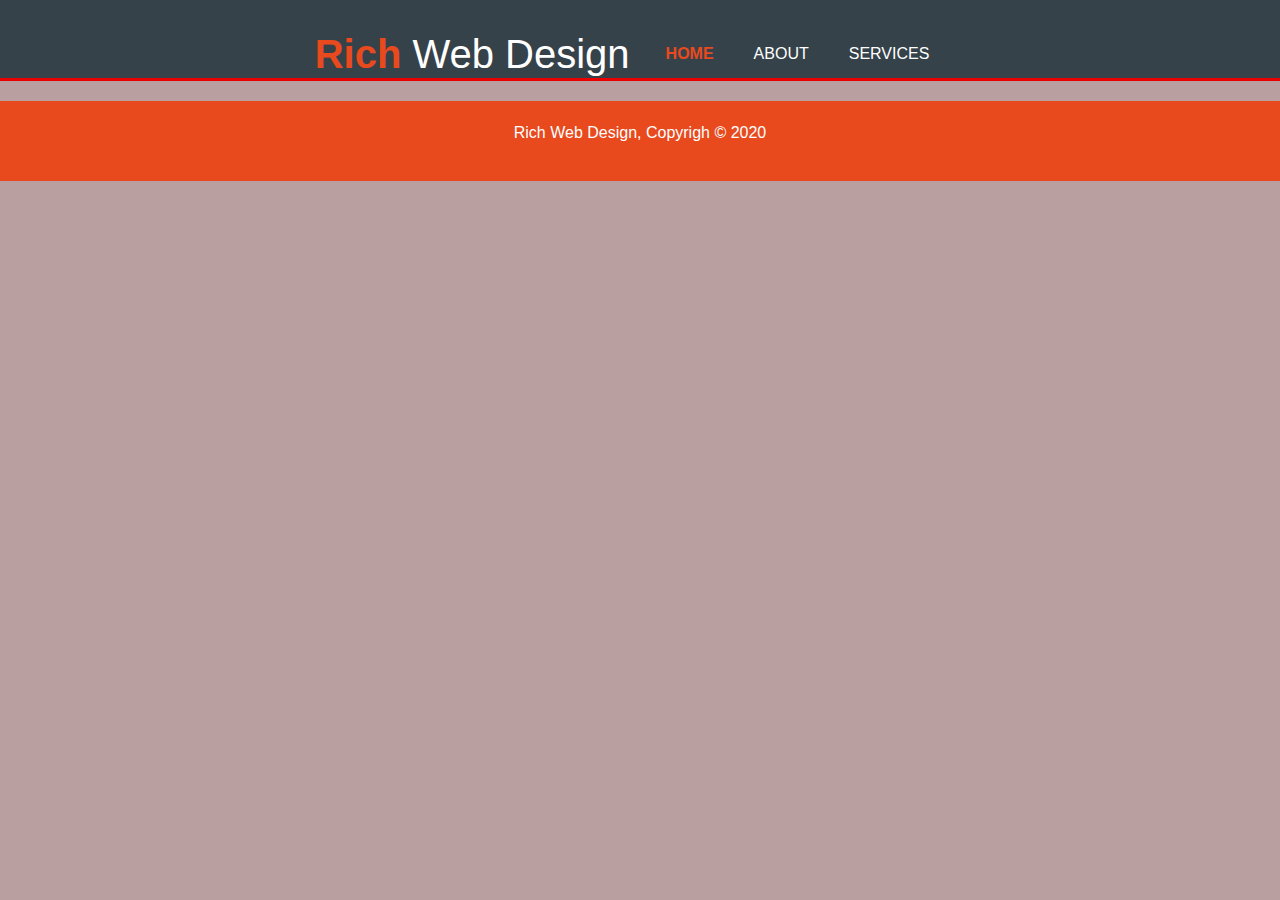
==== index.html @ 4064d05d "me" ====
<!DOCTYPE html>
<html>
<head>
	<meta charset="utf-8">
	<meta name="viewport" content="width=device-width, initial-scale=1">
	<title>Rich Web Design|Welcome</title>
	<link rel="stylesheet" href="https://stackpath.bootstrapcdn.com/bootstrap/4.4.1/css/bootstrap.min.css" integrity="sha384-Vkoo8x4CGsO3+Hhxv8T/Q5PaXtkKtu6ug5TOeNV6gBiFeWPGFN9MuhOf23Q9Ifjh" crossorigin="anonymous">
	<link rel="stylesheet" type="text/css" href="style.css">
</head>
<body>
	<header>
		
		<div class="container">
			 <div id="branding">
			 	<h1><span class="highlight">Rich</span> Web Design</h1>
			 </div>
			 <nav class="navbar navbar-expand-lg navbar-light">
					 	<button class="navbar-toggler" type="button" data-toggle="collapse" data-target="#navbarNavAltMarkup" aria-controls="navbarNavAltMarkup" aria-expanded="false" aria-label="Toggle navigation">
		   				 <span class="navbar-toggler-icon"></span>
		 				 </button>
		 		 <div class="collapse navbar-collapse" id="navbarNavAltMarkup">
					 <ul>
					 	<li class="current"><a href="index.html">Home</a></li>
					 	<li><a href="about.html">About</a></li>
					 	<li><a href="services.html">Services</a></li>
					 </ul>
				</div>
			 </nav>
		</div>
	</header>
	<!--
		<section id="showcase">
			<div class="container">
				<div class="d-flex flex-wrap">
					<h1>Rich Affordable Professional Websites</h1>
					<p>Lorem ipsum dolor sit amet, consectetur adipisicing elit, sed do eiusmod
					tempor incididunt ut labore et dolore magna aliqua. Ut enim ad minim veniam,
					quis nostrud exercitation ullamco laboris nisi ut aliquip ex ea commodo
					consequat. Duis aute irure dolor in reprehenderit in voluptate velit esse
					cillum dolore eu fugiat nulla pariatur. Excepteur sint occaecat cupidatat non
					proident, sunt in culpa qui officia deserunt mollit anim id est laborum.</p>
				</div>
			</div>
		</section>

	<section id="newsletter">
		 <div class="container">
		 	<h1>Subscribe To Our Newsletter</h1>
		 	<form>
		 		<input type="email" placeholder="Enter Email..">
		 		<button type="submit" class="button_1">Subscribe</button>
		 	</form>
		 </div>
	</section>
	<section id="boxes">
		<div class="container">
			<div class="box">
				<img src="./img/img1.jpg">
				<h3>Richmond</h3>
				<p>Lorem Ipsum is simply dummy text of the printing and typesetting industry. Lorem Ipsum has been the industry's standard dummy text ever since the 1500s, when an unknown printer took a galley of type and scrambled it to make a type specimen book. It has survived not only five centuries, but also the leap into electronic typesetting, remaining essentially unchanged.</p>
			</div>
			<div class="box">
				<img src="./img/img2.jpg" >
				<h3>Desmond</h3>
				<p>Contrary to popular belief, Lorem Ipsum is not simply random text. It has roots in a piece of classical Latin literature from 45 BC, making it over 2000 years old. Richard McClintock, a Latin professor at Hampden-Sydney College in Virginia, looked up one of the more obscure Latin words, consectetur, from a Lorem Ipsum passage, and going through the cites of the word in classical literature, discovered the undoubtable source.</p>
			</div>
			<div class="box">
				<img src="./img/img3.jpg">
				<h3>Chris</h3>
				<p>There are many variations of passages of Lorem Ipsum available, but the majority have suffered alteration in some form, by injected humour, or randomised words which don't look even slightly believable. If you are going to use a passage of Lorem Ipsum, you need to be sure there isn't anything embarrassing hidden in the middle of text.</p>
			</div>
		</div>
		
	</section>
-->
	<footer>
		<p>Rich Web Design, Copyrigh &copy; 2020</p>
	</footer>
	<script src="https://code.jquery.com/jquery-3.4.1.slim.min.js" integrity="sha384-J6qa4849blE2+poT4WnyKhv5vZF5SrPo0iEjwBvKU7imGFAV0wwj1yYfoRSJoZ+n" crossorigin="anonymous"></script>
<script src="https://cdn.jsdelivr.net/npm/popper.js@1.16.0/dist/umd/popper.min.js" integrity="sha384-Q6E9RHvbIyZFJoft+2mJbHaEWldlvI9IOYy5n3zV9zzTtmI3UksdQRVvoxMfooAo" crossorigin="anonymous"></script>
<script src="https://stackpath.bootstrapcdn.com/bootstrap/4.4.1/js/bootstrap.min.js" integrity="sha384-wfSDF2E50Y2D1uUdj0O3uMBJnjuUD4Ih7YwaYd1iqfktj0Uod8GCExl3Og8ifwB6" crossorigin="anonymous"></script>
</body>
</html>
---- style.css ----
body{
	font-family: Arial,Helvetical;
	padding: 0;
	margin: 0;
	background-color: #B99F9F;
}

.container{
	display: flex;
	margin: auto;
	overflow: hidden;
	align-items: center;
    justify-content: center;
}
ul{
	padding:0;
	margin:0;

}

	.button_1{
		height: 38px;
		background: #e8491d;
		border: 0;
		padding-left: 20px;
		padding-right: 20px;
		color: #ffffff;

}
header{
	background-color: #35424a;
	color: #ffffff;
	padding-top:30px;
	min-height: 70px;
	border-bottom:#E90000 3px solid;
}
header a{
	color: #ffffff;
	text-decoration: none;
	text-transform: uppercase;
	font-size: 16px;

}



.navbar{
	float: left;
}

.navbar li{
	float: left;
	display: inline;
	padding: 0 20px 0 20px;
}
 #branding{
float: left;
}
 #branding h1{
	margin: 0;
	float: left;
}


header .highlight, header .current a{
	color: #e8491d;
	font-weight: bold;
}

header a: hover{
	color: #cccccc;
	font-weight: bold;
}

#showcase{
	min-height: 400px;
	background: url(./img/img4.jpg) no-repeat center center fixed;
	text-align: center;
	-webkit-background-size: cover;
  -moz-background-size: cover;
  -o-background-size: cover;
  background-size: cover;
}
#showcase p{
		color: #FF0000;
		font-size: 20px;
	}
	#showcase h1{
		margin-top: 100px;
		font-size: 55px;
		margin-bottom: 10px
	}
	#newsletter{
		padding: 15px;
		color: #ffffff;
		background: #35424a; 
	}
	
	#newsletter h1{
		float: left;
	}

	#newsletter form{
		float: right;
		margin-top: 15px;
	}

	#newsletter input[type="email"]{
		padding: 4px;
		height: 25px;
		width: 250px;
	}

	#boxes{
		margin-top: 20px;

	}

	 #boxes .box{
	 	float: left;
	 	width: 30%;
		padding: 10px;
		text-align: center;
	 }

	 #boxes .box img{
	 	width: 150px;
	 }

	  
	 #sidebar{
	 	float: right;
	 	width: 30%;
	 	margin-top: 10px;
	 }

	 	#sidebar h1{
	 text-align: center;
	 }

	 article#main-col{
	 	float: left;
	 	width: 65%;
	 }

	 footer{
	 	padding: 20px;
	 	margin-top: 20px;
	 	color: #ffffff;
	 	background-color: #e8491d;
	 	text-align: center;
	}
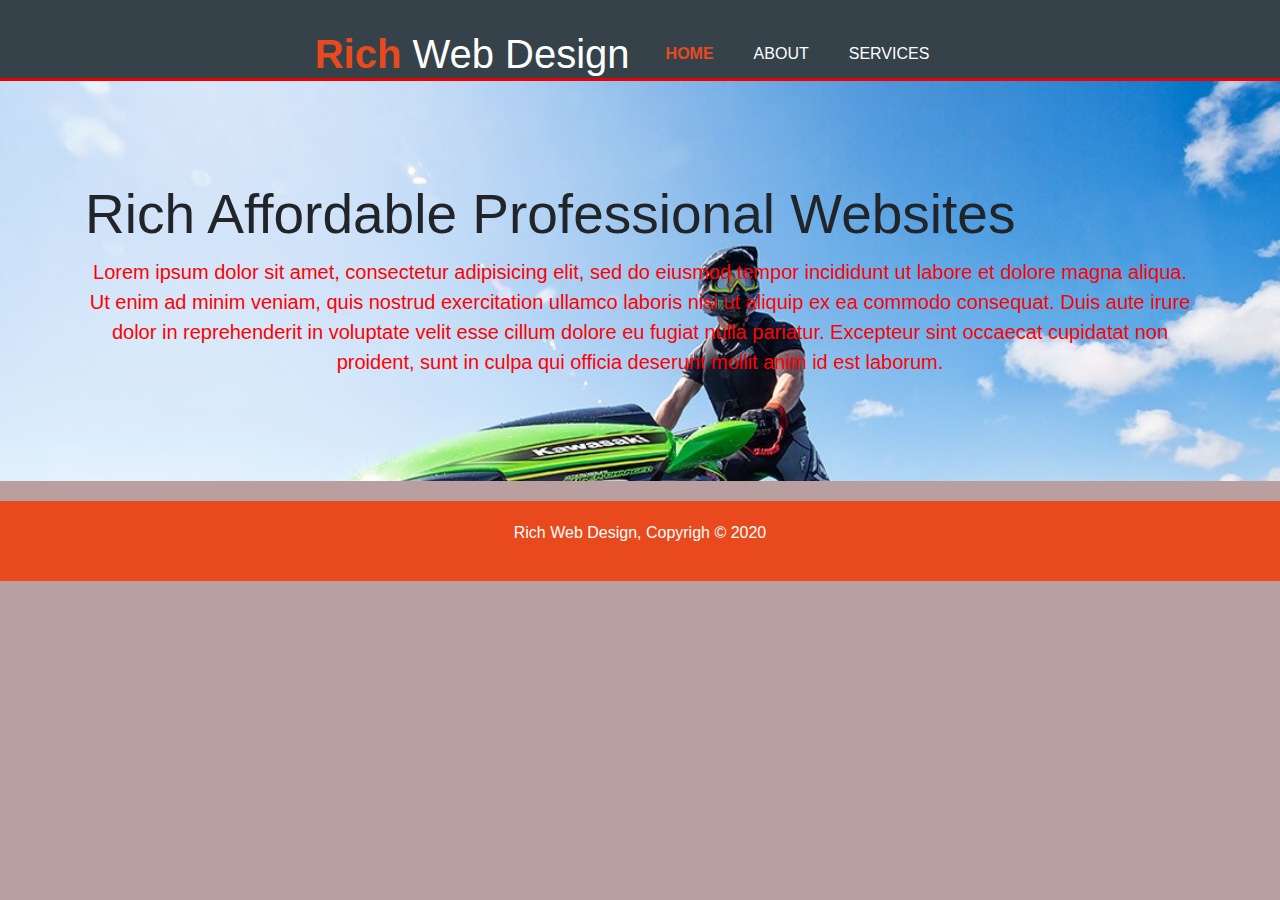
==== commit a2e1ccf4: "me" ====
--- a/index.html
+++ b/index.html
@@ -28,7 +28,7 @@
 			 </nav>
 		</div>
 	</header>
-	<!--
+	
 		<section id="showcase">
 			<div class="container">
 				<div class="d-flex flex-wrap">
@@ -42,7 +42,7 @@
 				</div>
 			</div>
 		</section>
-
+<!--
 	<section id="newsletter">
 		 <div class="container">
 		 	<h1>Subscribe To Our Newsletter</h1>
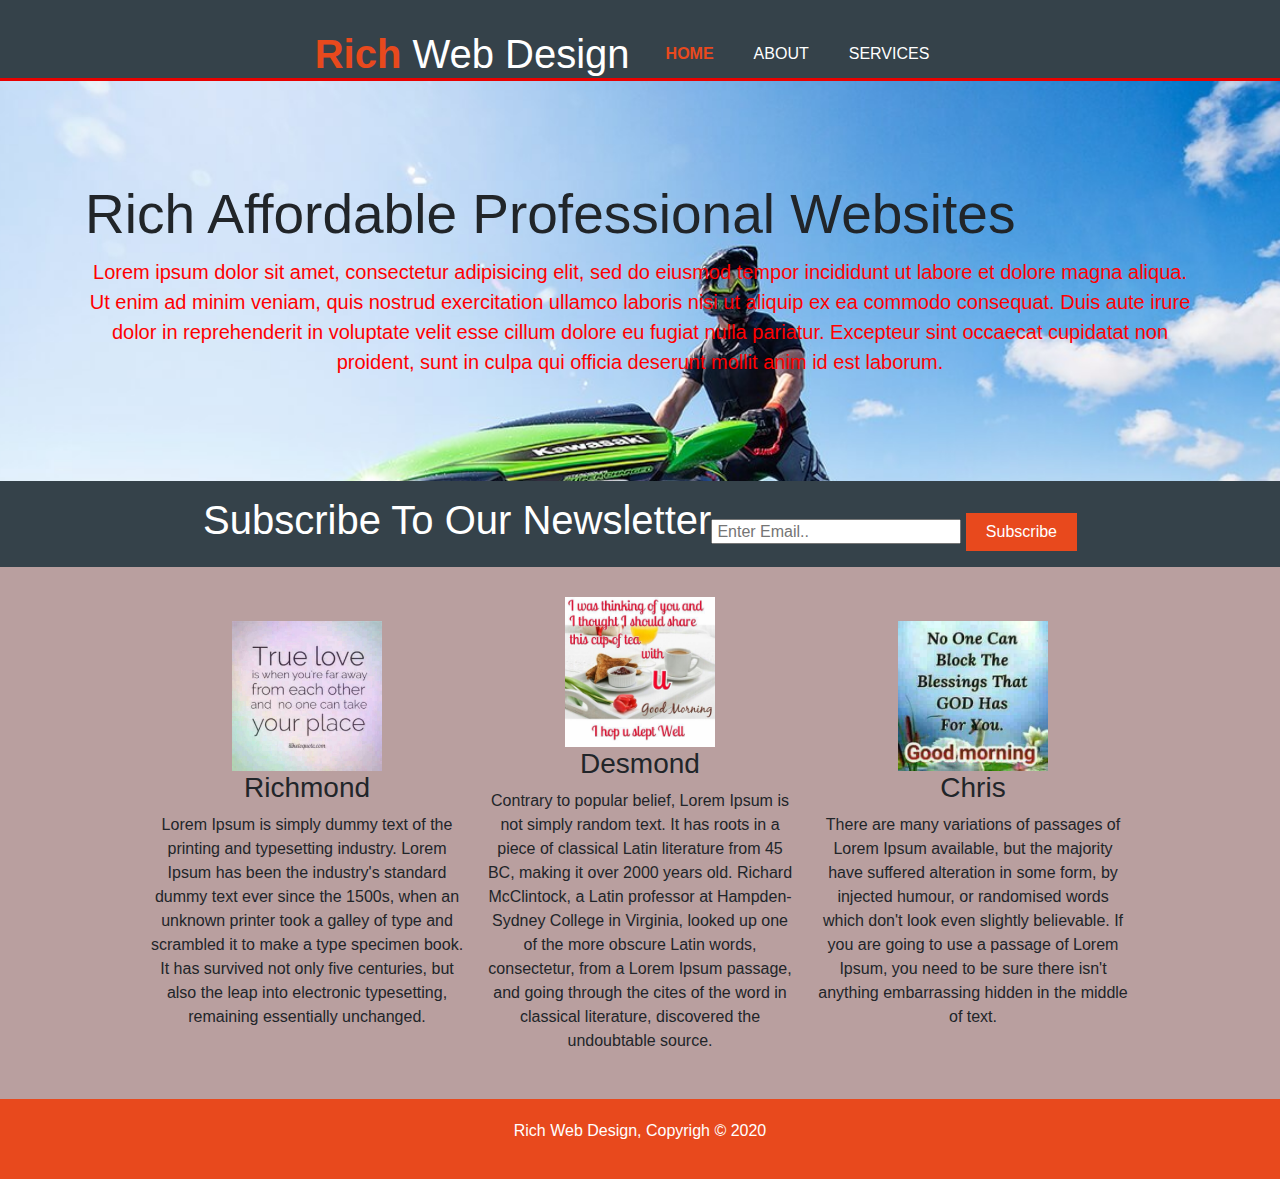
==== commit f90d8152: "me" ====
--- a/index.html
+++ b/index.html
@@ -42,7 +42,7 @@
 				</div>
 			</div>
 		</section>
-<!--
+
 	<section id="newsletter">
 		 <div class="container">
 		 	<h1>Subscribe To Our Newsletter</h1>
@@ -72,7 +72,7 @@
 		</div>
 		
 	</section>
--->
+
 	<footer>
 		<p>Rich Web Design, Copyrigh &copy; 2020</p>
 	</footer>
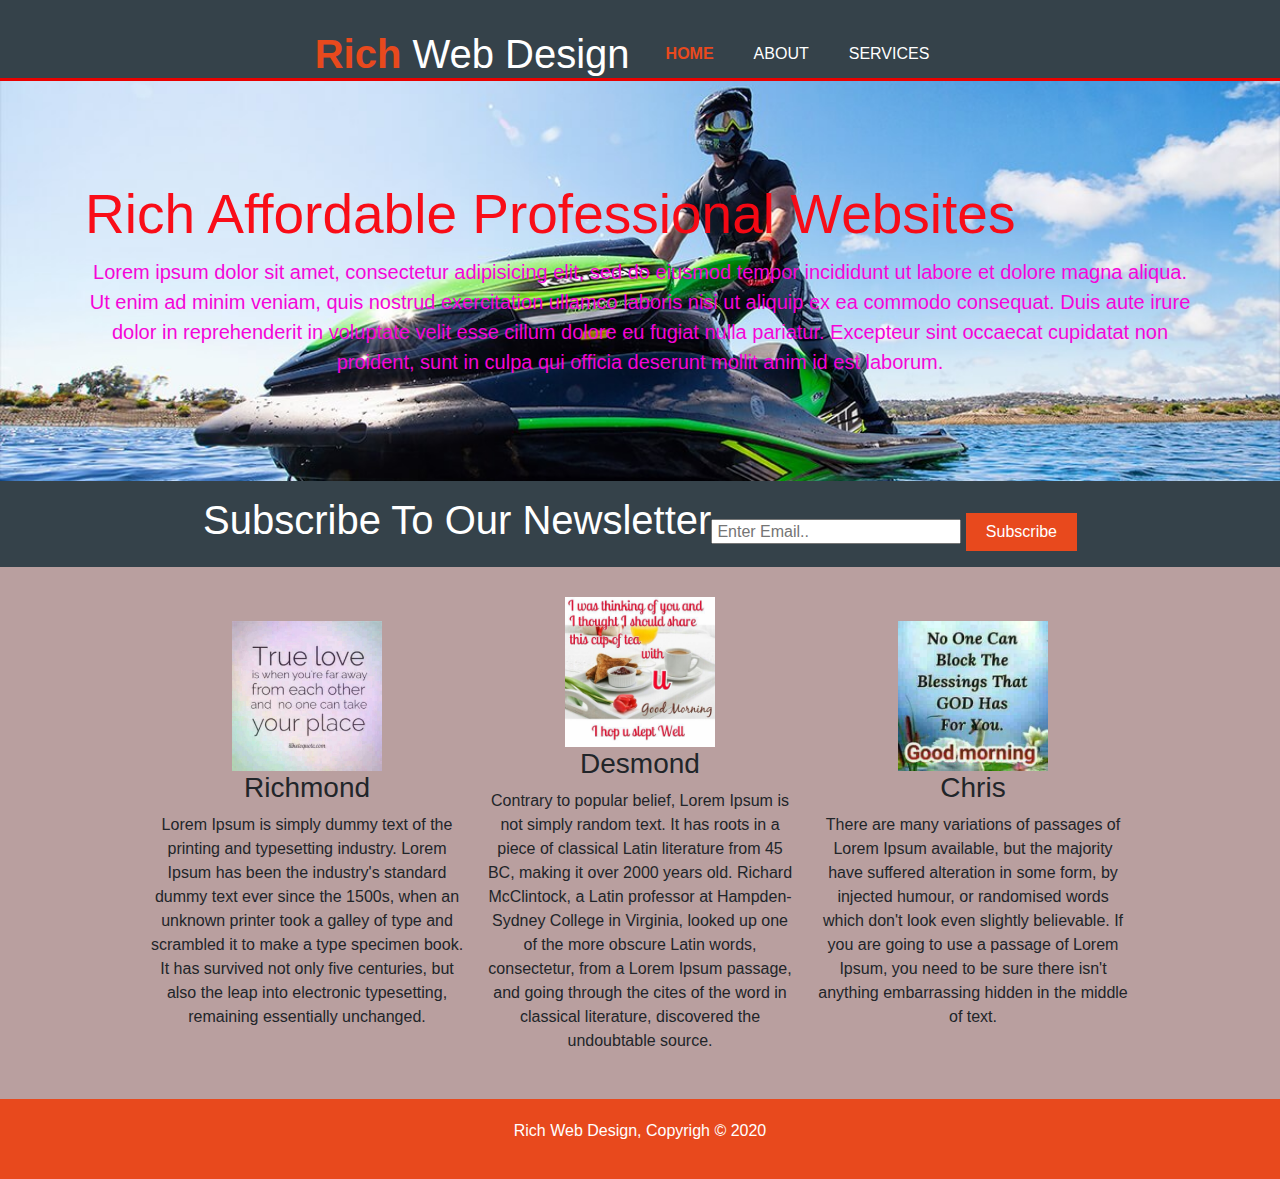
==== commit 5b2717d9: "me" ====
--- a/index.html
+++ b/index.html
@@ -48,7 +48,9 @@
 		 	<h1>Subscribe To Our Newsletter</h1>
 		 	<form>
 		 		<input type="email" placeholder="Enter Email..">
+		 		<a href="https://mailchi.mp/5e064fe5133c/richit">
 		 		<button type="submit" class="button_1">Subscribe</button>
+		 	</a>
 		 	</form>
 		 </div>
 	</section>
--- a/style.css
+++ b/style.css
@@ -74,7 +74,7 @@
 
 #showcase{
 	min-height: 400px;
-	background: url(./img/img4.jpg) no-repeat center center fixed;
+	background: url(./img/img4.jpg) no-repeat center;
 	text-align: center;
 	-webkit-background-size: cover;
   -moz-background-size: cover;
@@ -82,13 +82,15 @@
   background-size: cover;
 }
 #showcase p{
-		color: #FF0000;
+		color: #f505d7;
 		font-size: 20px;
 	}
 	#showcase h1{
 		margin-top: 100px;
 		font-size: 55px;
-		margin-bottom: 10px
+		margin-bottom: 10px;
+		color: #f90813fa;
+
 	}
 	#newsletter{
 		padding: 15px;
@@ -141,6 +143,7 @@
 	 article#main-col{
 	 	float: left;
 	 	width: 65%;
+	 	padding: 10px;
 	 }
 
 	 footer{
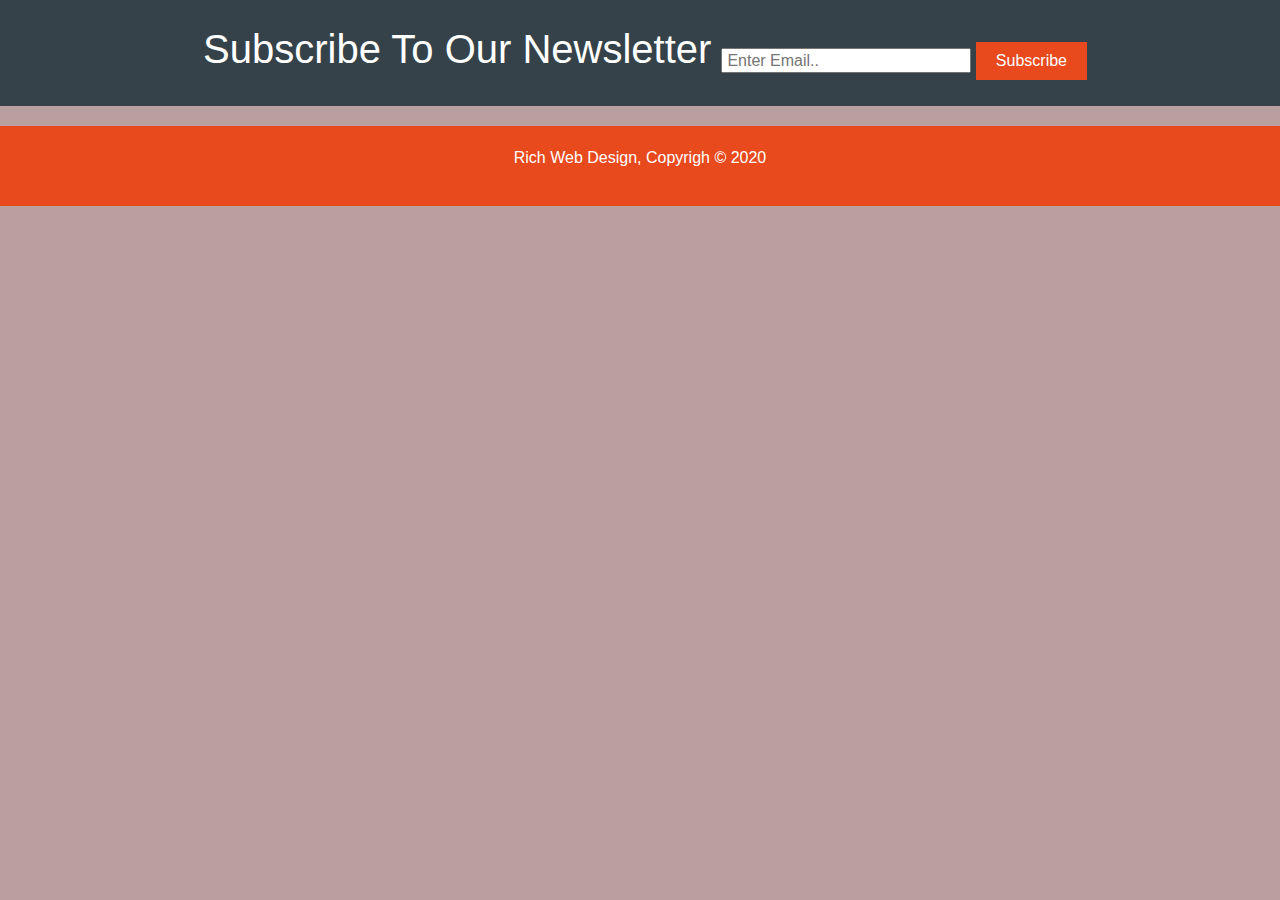
==== commit 4c65c330: "me" ====
--- a/index.html
+++ b/index.html
@@ -1,3 +1,4 @@
+
 <!DOCTYPE html>
 <html>
 <head>
@@ -8,6 +9,7 @@
 	<link rel="stylesheet" type="text/css" href="style.css">
 </head>
 <body>
+	<!--
 	<header>
 		
 		<div class="container">
@@ -42,7 +44,7 @@
 				</div>
 			</div>
 		</section>
-
+-->
 	<section id="newsletter">
 		 <div class="container">
 		 	<h1>Subscribe To Our Newsletter</h1>
@@ -54,6 +56,7 @@
 		 	</form>
 		 </div>
 	</section>
+<!--
 	<section id="boxes">
 		<div class="container">
 			<div class="box">
@@ -74,7 +77,7 @@
 		</div>
 		
 	</section>
-
+-->
 	<footer>
 		<p>Rich Web Design, Copyrigh &copy; 2020</p>
 	</footer>
--- a/style.css
+++ b/style.css
@@ -93,6 +93,9 @@
 
 	}
 	#newsletter{
+		align-items: center;
+		display: flex;
+		
 		padding: 15px;
 		color: #ffffff;
 		background: #35424a; 
@@ -100,6 +103,8 @@
 	
 	#newsletter h1{
 		float: left;
+		padding: 10px;
+
 	}
 
 	#newsletter form{
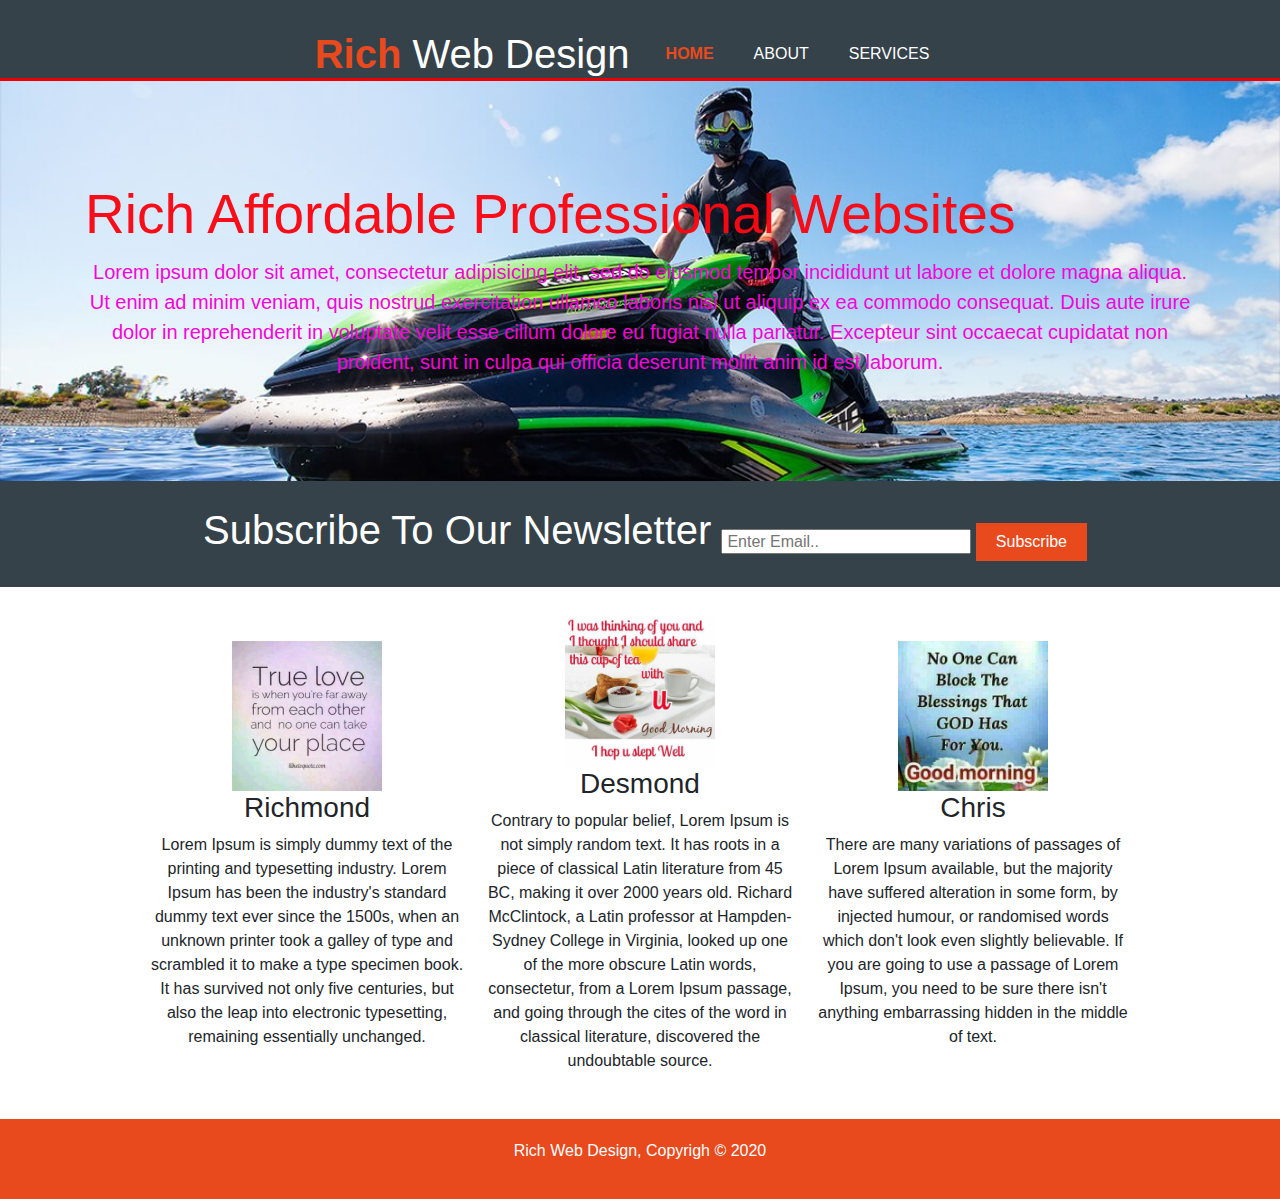
==== commit 2fba3f26: "me" ====
--- a/index.html
+++ b/index.html
@@ -9,7 +9,7 @@
 	<link rel="stylesheet" type="text/css" href="style.css">
 </head>
 <body>
-	<!--
+	
 	<header>
 		
 		<div class="container">
@@ -44,7 +44,7 @@
 				</div>
 			</div>
 		</section>
--->
+
 	<section id="newsletter">
 		 <div class="container">
 		 	<h1>Subscribe To Our Newsletter</h1>
@@ -56,7 +56,7 @@
 		 	</form>
 		 </div>
 	</section>
-<!--
+
 	<section id="boxes">
 		<div class="container">
 			<div class="box">
@@ -77,7 +77,7 @@
 		</div>
 		
 	</section>
--->
+
 	<footer>
 		<p>Rich Web Design, Copyrigh &copy; 2020</p>
 	</footer>
--- a/style.css
+++ b/style.css
@@ -1,9 +1,9 @@
+
 body{
 	font-family: Arial,Helvetical;
 	padding: 0;
 	margin: 0;
-	background-color: #B99F9F;
-}
+	}
 
 .container{
 	display: flex;
@@ -17,6 +17,7 @@
 	margin:0;
 
 }
+
 
 	.button_1{
 		height: 38px;
@@ -92,6 +93,14 @@
 		color: #f90813fa;
 
 	}
+	
+	@media only screen and (max-width: 600px) {
+    .main-nav {
+        font-size: 0.5em;
+        padding: 0;
+    }
+}
+
 	#newsletter{
 		align-items: center;
 		display: flex;
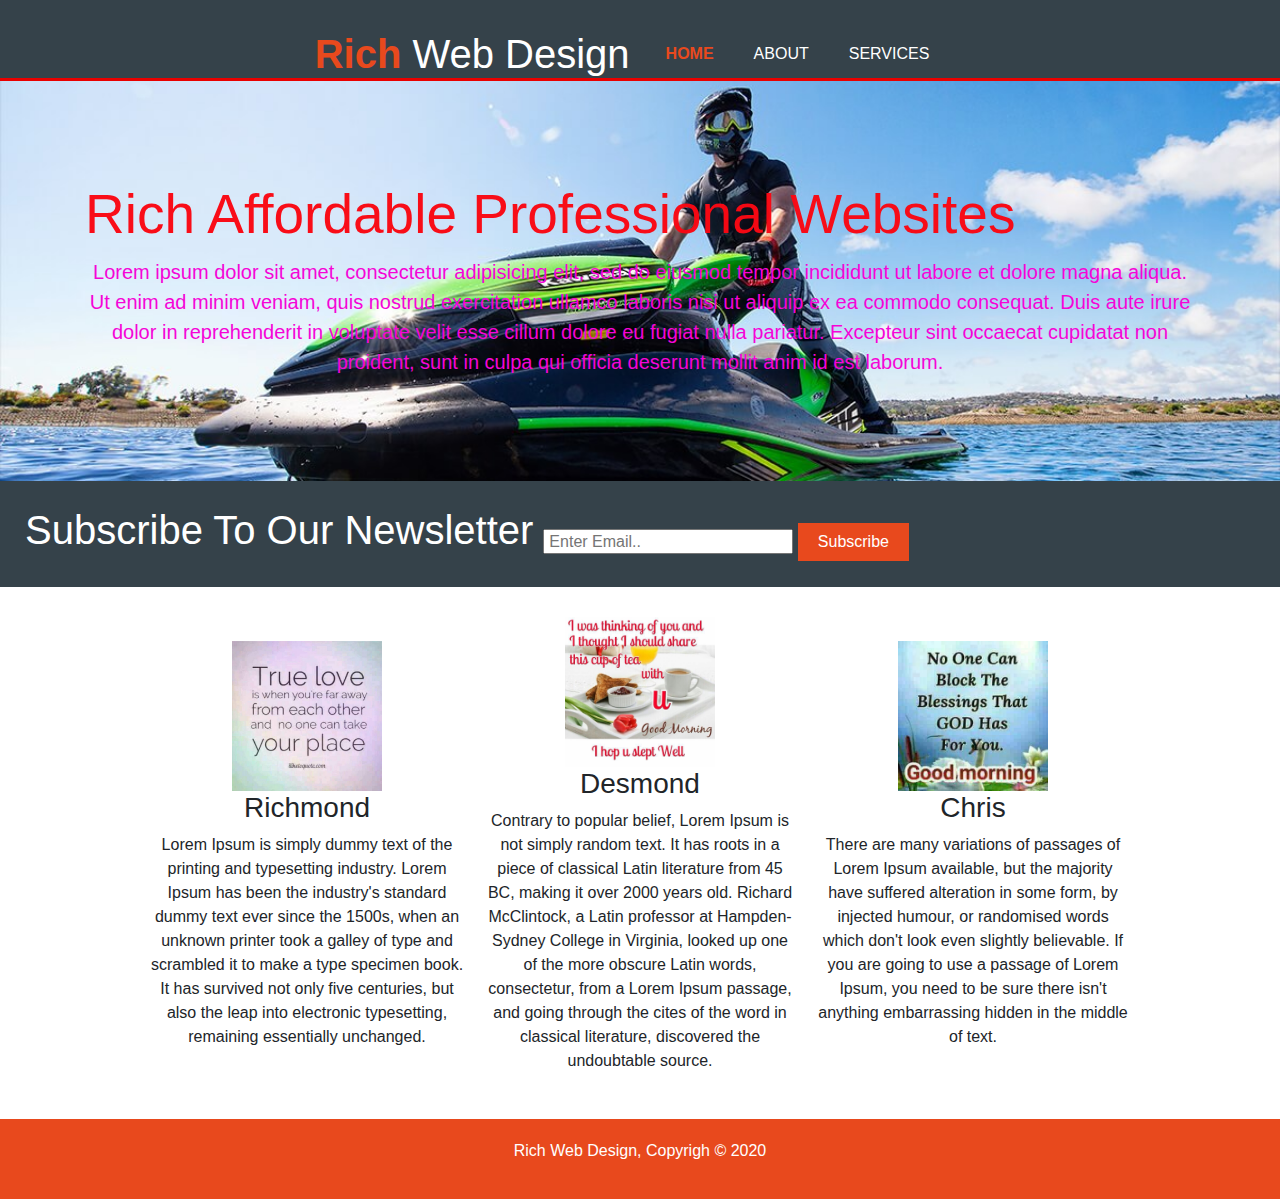
==== commit 911fb23f: "me" ====
--- a/index.html
+++ b/index.html
@@ -46,7 +46,7 @@
 		</section>
 
 	<section id="newsletter">
-		 <div class="container">
+		 <div class="news">
 		 	<h1>Subscribe To Our Newsletter</h1>
 		 	<form>
 		 		<input type="email" placeholder="Enter Email..">
--- a/style.css
+++ b/style.css
@@ -6,7 +6,8 @@
 	}
 
 .container{
-	display: flex;
+	display: flex; 
+	
 	margin: auto;
 	overflow: hidden;
 	align-items: center;
@@ -103,11 +104,18 @@
 
 	#newsletter{
 		align-items: center;
-		display: flex;
-		
+		display: flex ;
+		flex-wrap: wrap;
+		text-align: center;
 		padding: 15px;
 		color: #ffffff;
 		background: #35424a; 
+	}
+	.news{
+		align-items: center;
+		display: flex ;
+		flex-wrap: wrap;
+		text-align: center;
 	}
 	
 	#newsletter h1{
@@ -129,10 +137,11 @@
 
 	#boxes{
 		margin-top: 20px;
-
+		
 	}
 
 	 #boxes .box{
+	 	
 	 	float: left;
 	 	width: 30%;
 		padding: 10px;
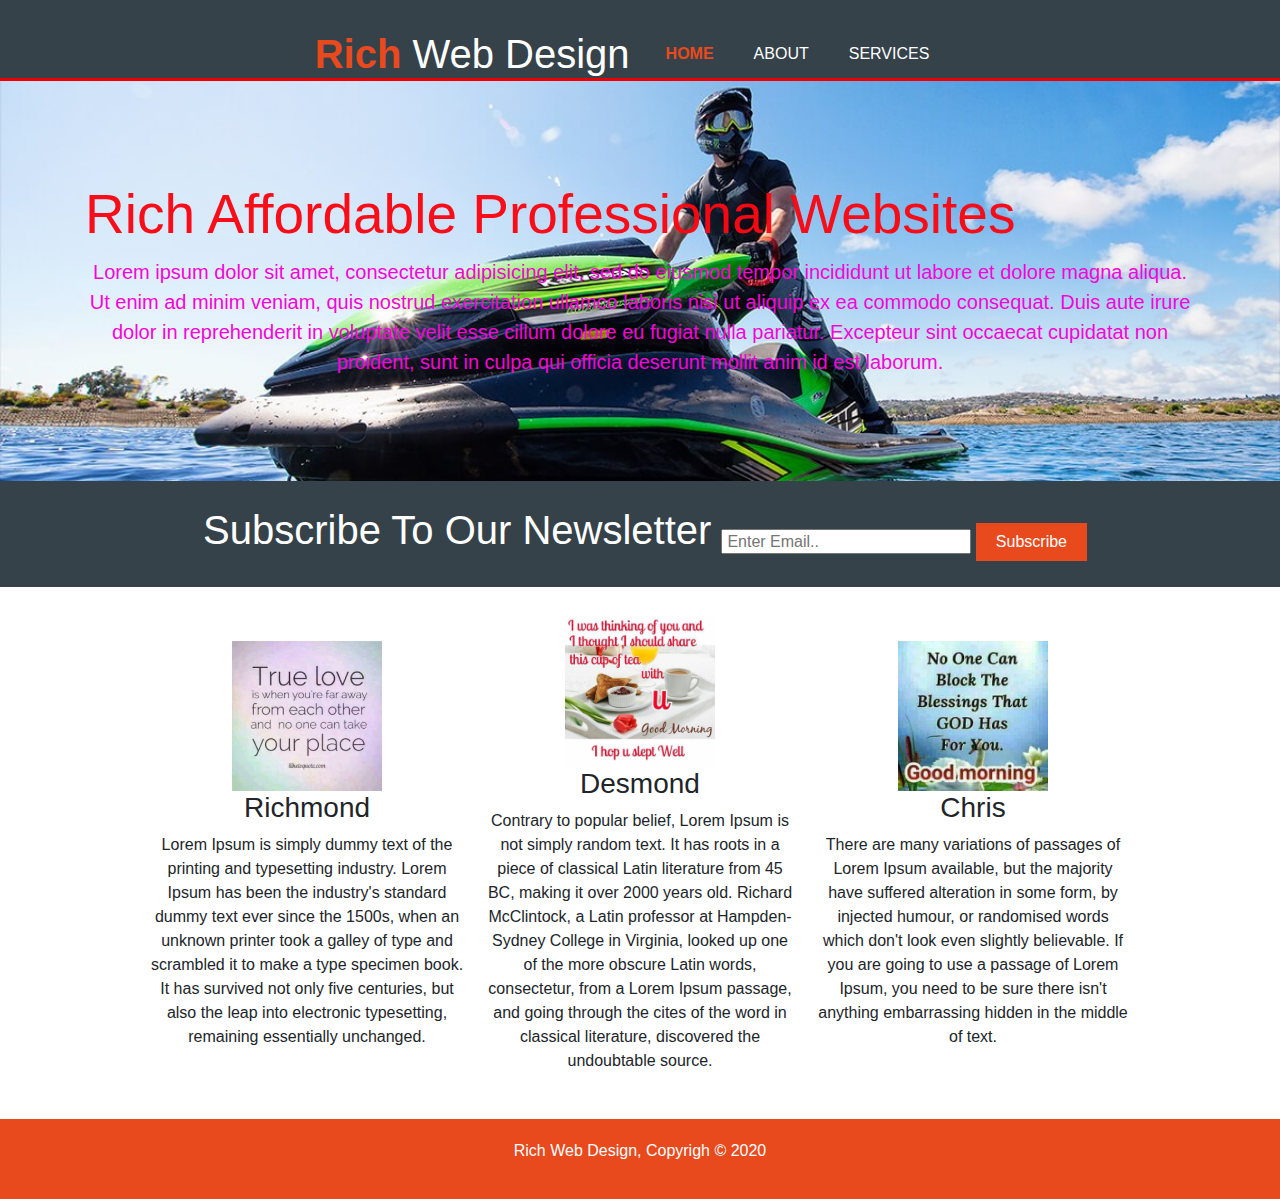
==== commit c2273399: "me" ====
--- a/index.html
+++ b/index.html
@@ -46,7 +46,7 @@
 		</section>
 
 	<section id="newsletter">
-		 <div class="news">
+		 <div class="container">
 		 	<h1>Subscribe To Our Newsletter</h1>
 		 	<form>
 		 		<input type="email" placeholder="Enter Email..">
--- a/style.css
+++ b/style.css
@@ -115,7 +115,8 @@
 		align-items: center;
 		display: flex ;
 		flex-wrap: wrap;
-		text-align: center;
+		align-items: center;
+    justify-content: center;
 	}
 	
 	#newsletter h1{
